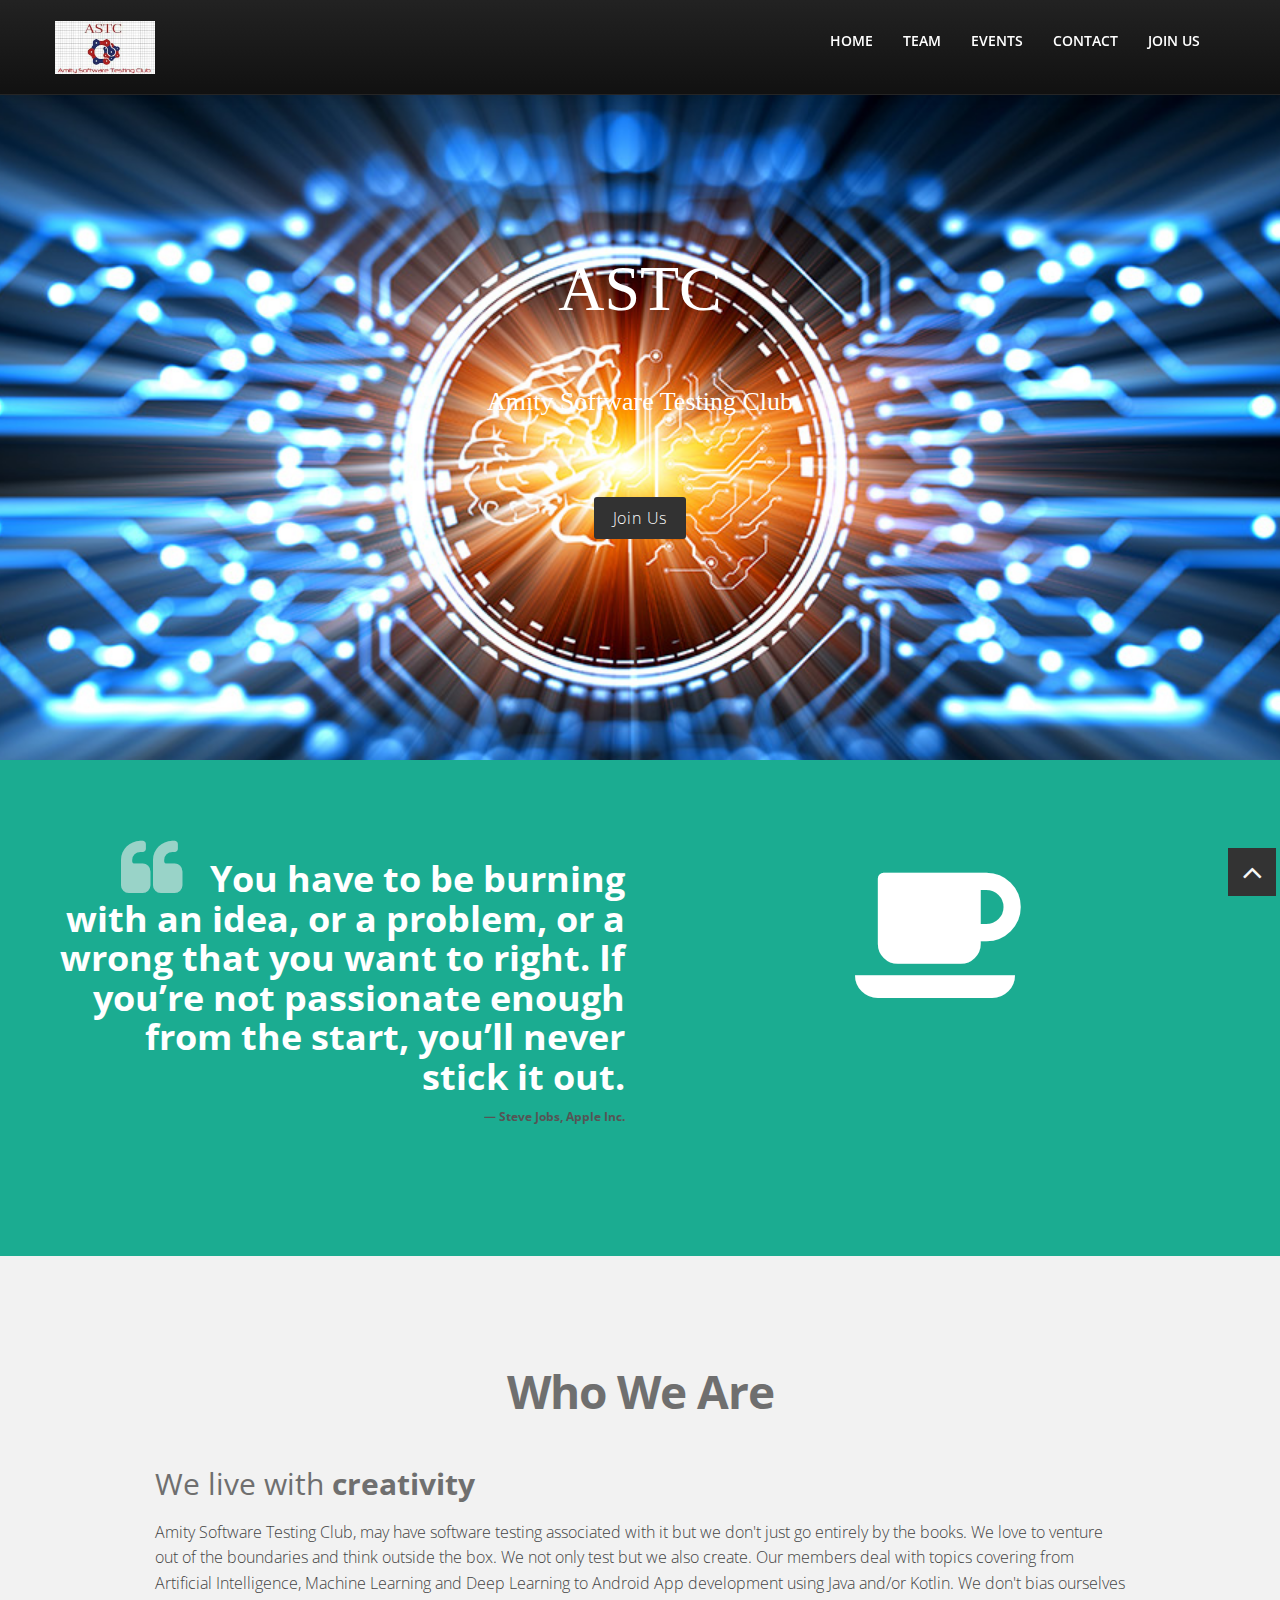
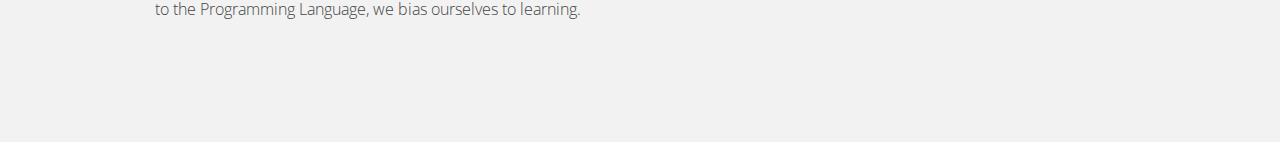
==== amitysoftwaretestingclub.github.io-master/index.html @ 873170cf "Initial Commit" ====
<!DOCTYPE HTML>
<html lang="en">
<head>
<meta charset="utf-8">
<title>Amity Software Testing Club</title>
<meta name="viewport" content="width=device-width, initial-scale=1.0">
<meta name="description" content="">
<meta name="author" content="">
<link href="css/bootstrap-responsive.css" rel="stylesheet">
<link href="css/style.css" rel="stylesheet">
<link href="color/default.css" rel="stylesheet">
<link rel="shortcut icon" href="img/astc.jpg">
<!-- =======================================================
    Theme Name: Maxim
    Theme URL: https://bootstrapmade.com/maxim-free-onepage-bootstrap-theme/
    Author: BootstrapMade.com
    Author URL: https://bootstrapmade.com
======================================================= -->
</head>
<body>
<!-- navbar -->
<div class="navbar-wrapper">
	<div class="navbar navbar-inverse navbar-fixed-top">
		<div class="navbar-inner">
			<div class="container">
				<!-- Responsive navbar -->
				<a class="btn btn-navbar" data-toggle="collapse" data-target=".nav-collapse"><span class="icon-bar"></span><span class="icon-bar"></span><span class="icon-bar"></span>
				</a>
				<h1 class="brand"><a href="index.html"><img src="img/astc.jpg" alt="" width="100px;" /></a></h1>
				<!-- navigation -->
				<nav class="pull-right nav-collapse collapse">
				<ul id="menu-main" class="nav">
					<li ><a class="current" href="index.html">Home</a></li>
					<li ><a href="team.html">Team</a></li>
                    <li ><a href="events.html">Events</a></li>
                    <li ><a href="contact.html">Contact</a></li>
		    		<li ><a href="join.html">Join Us</a></li>
				</ul>
				</nav>
			</div>
		</div>
	</div>
</div>
<!-- Header area -->
<div id="header-wrapper" class="header-slider">
	<header class="clearfix">
	<div class="logo">
		
	</div>
	<div class="container">
		<div class="row">
			<div class="span12">
                 <style>
                   .main-head  { color: #6f6f6f; }
                </style>
				<h1 class="main-head">ASTC</h1>
				<h3 class="sub-head">Amity Software Testing Club</h3>
				<br>
				<br>
				<br>
				<br>
				
				<!-- end slider -->
				<a href="join.html"><div class="btn btn-theme">Join Us</div></a>
			</div>
		</div>
	</div>
	</header>
</div>
<!-- spacer section -->
<section class="spacer green">
<div class="container">
	<div class="row">
		<div class="span6 alignright flyLeft">
			<blockquote class="large">
				 You have to be burning with an idea, or a problem, or a wrong that you want to right. If you’re not passionate enough from the start, you’ll never stick it out. <cite>Steve Jobs, Apple Inc.</cite>
			</blockquote>
		</div>
		<div class="span6 aligncenter flyRight">
			<i class="icon-coffee icon-10x"></i>
		</div>
	</div>
</div>
</section>
<!-- end spacer section -->
<!-- section: team -->
<section id="about" class="section">
<div class="container">
	<h4>Who We Are</h4>
	<div class="row">
		<div class="span10 offset1">
			<div>
				<h2>We live with <strong>creativity</strong></h2>
				<p>
					Amity Software Testing Club, may have software testing associated with it but we don't just go entirely by the books. 
					We love to venture out of the boundaries and think outside the box. We not only test but we also create.
					Our members deal with topics covering from Artificial Intelligence, Machine Learning and Deep Learning to 
					Android App development using Java and/or Kotlin. We don't bias ourselves to the Programming Language, 
					we bias ourselves to learning.
				</p>
			</div>
		</div>
	</div>
	
	
</div>
<!-- /.container -->
</section>
<!-- end section: team -->
<!-- section: services -->

			
<!-- ./container -->

<a href="#" class="scrollup"><i class="icon-angle-up icon-square icon-bgdark icon-2x"></i></a>
<script src="js/jquery.js"></script>
<script src="js/jquery.scrollTo.js"></script>
<script src="js/jquery.nav.js"></script>
<script src="js/jquery.localscroll-1.2.7-min.js"></script>
<script src="js/bootstrap.js"></script>
<script src="js/jquery.prettyPhoto.js"></script>
<script src="js/isotope.js"></script>
<script src="js/jquery.flexslider.js"></script>
<script src="js/inview.js"></script>
<script src="js/animate.js"></script>
<script src="js/custom.js"></script>
<script src="contactform/contactform.js"></script>
<script>(function(i,s,o,g,r,a,m){i['GoogleAnalyticsObject']=r;i[r]=i[r]||function(){
    (i[r].q=i[r].q||[]).push(arguments)},i[r].l=1*new Date();a=s.createElement(o),
    m=s.getElementsByTagName(o)[0];a.async=1;a.src=g;m.parentNode.insertBefore(a,m)
    })(window,document,'script','//www.google-analytics.com/analytics.js','ga');
    ga('create', 'UA-55234356-4', 'auto');
    ga('send', 'pageview');
</script>
</body>
</html>
---- amitysoftwaretestingclub.github.io-master/css/style.css ----
/*
    Theme Name: Maxim
    Theme URL: https://bootstrapmade.com/maxim-free-onepage-bootstrap-theme/
    Author: BootstrapMade.com
    Author URL: https://bootstrapmade.com
*/

/*
===========================
CONTENTS:

01 General
02 Typography
03 Non-semantic
04 Navbar
05 Page sections
06 Footer
07 Icons
08 Buttons
09 Media queries 
===========================
*/
/* Import css */
/* Google font */
@import url('https://fonts.googleapis.com/css?family=Open+Sans:300,400,600,700');
/* bootstrap */
@import url('bootstrap.css');
/* bootstrap responsive */
@import url('bootstrap-responsive.css');
/* prettyPhoto */
@import url('prettyPhoto.css');
/* flexslider */
@import url('flexslider.css');

/* font awesome */
@import url('font-awesome.css');
/* overwrite */
@import url('overwrite.css');
/* animation */
@import url('animate.css');



/* =========================================================
01. General
============================================================ */

div, article, section, header, footer, nav, li {
	position:relative;
}
.group:after {
	display:block;
	height:0;
	clear:both;
	content:".";
	visibility:hidden; /* For clearing */
}
body {
	background:#fff;
	color: #444;
	font-size: 16px;
	font-weight:300;
	font-family:'Open Sans', Arial, sans-serif;
}

body {
    padding-top: 60px; /* 60px to make the container go all the way to the bottom of the topbar */
}

::-moz-selection {
	color:#333;
}
::selection {
	color:#333;
}

/* scroll to top */
.scrollup{
    position:fixed;
	width:32px;
	height:32px;
    bottom:20px;
    right:20px;
}

a.scrollup {
	outline:0;
	text-decoration:none;
}

a.scrollup:hover,a.scrollup:active,a.scrollup:focus {
	opacity:1;
	text-decoration:none;
	-webkit-transition: all 400ms ease-out 0s;	
	   -moz-transition: all 400ms ease-out 0s;
		 -o-transition: all 400ms ease-out 0s;
		    transition: all 400ms ease-out 0s;
}
a.scrollup i:hover {
	text-decoration:none;
}

.blankdivider10 {
	height: 10px;
	display: block;
}

.blankdivider20 {
	height: 20px;
	display: block;
}
.blankdivider30 {
	height: 30px;
	display: block;
}

.row {
	margin-bottom:30px;
}

.row .row{
	margin-bottom:30px;
}

.row.nomargin {
	margin-bottom:0;
}


/*---------- forms ----------*/

input[type=text], input[type=submit], textarea {
	width: 100%;
	padding: 0.5em;
	font-size: 1em;
	margin-bottom: 1.5em;
	box-sizing: border-box;
	-moz-box-sizing: border-box;
	-webkit-box-sizing: border-box;
}
input, button, select, textarea {
	font-family:'Open Sans', Arial, sans-serif;
}
/* =========================================================
02. Typography
============================================================ */

p {
	line-height: 1.6em;
	margin: 0 0 10px 0;
}

blockquote {
	font-size:18px;
	border:none;
	padding:0;
}

blockquote.large {
	font-size:36px;
	font-weight:700;
	line-height:1.1em;
}
blockquote.large:before {
	font-size:64px;
	font-family: FontAwesome;
	content: "\f10d";
	margin-right:20px;
}

blockquote cite 						{ display:block; font-size:12px;}
blockquote cite:before 					{ content:"\2014 \0020"; }
blockquote cite a,
blockquote cite a:visited,
blockquote cite a:visited 				{ color:#555; }

ul, ol {
	font-size: 1em; /* 16px */
	line-height: 1.5; /* 24px */
	margin: 0 0 1.5em 0;
}
body, input, textarea {
}

a {
  color: #454545;
  text-decoration: none;
}

a:hover, a:active {
	text-decoration: underline;
}
h1, h2, h3, h4, h5, h6 {
	font-weight: 400;
	color: 	#6f6f6f;
	line-height:1.1em;
	font-family:'Open Sans', Arial, sans-serif;
}
h1 {
	font-size: 36px;
	margin-bottom:20px;
}
h2 {
	font-size: 30px;
	margin-bottom:20px;
}
h3 {
	font-size: 26px;
	margin-bottom:20px;
}
h4 {
	font-size: 22px;
	margin-bottom:20px;
}
h5 {
	font-size: 18px;
	margin-bottom:15px;
}
h6 {
	font-size: 16px;
	margin-bottom:10px;
}
strong {
	font-weight:700;
	font-family: 'Open Sans', sans-serif;
}
small {
	font-size: 0.75em; /* 12px */
	line-height: 2; /* 24px */
	margin-top: 2em;
	margin-bottom: 0em;
}
em {
	font-style: normal;
	font-family: 'Open Sans';
}
.muted {
	color: #A5A5A2;
}
.impressed {
	text-shadow:
 -1px -1px 0 rgba(0, 0, 0, 0.5), /* shadow */  1px 1px 0 rgba(255, 255, 255, 0.9); /* highlight */
}

h2.pagetitle {
	color:#fff;
	font-size:46px;
}

/* =========================================================
03. Misc
============================================================ */

.hide-text {
	text-indent: 100%;
	white-space: nowrap;
	overflow: hidden;
	font-size: 1em;
}
.alignright {
	text-align: right;
}
.alignleft {
	text-align: left;
}
.aligncenter {
	text-align: center;
}
.medium {
	font-weight: normal;
}

/* =========================================================
04. Navigation
============================================================ */

.navbar-fixed-top .container {
/* Uncomment to make nav expand full width */
 /*	width: auto; */
}
.navbar .brand {
	margin-left:0;
	padding: 0;
	margin-top: 1.05em;
}
.navbar .brand a {
	padding: 0;
	color: #fff;
	font-size: 1.75em;
	margin-left: 0;
	font-weight: 400;
	text-transform:uppercase;
}
.navbar .brand a:hover {
	text-decoration: none;
 transition: color .15s linear;
 -webkit-transition: color .15s linear;
 -moz-transition: color .15s linear;
}
.navbar .brand a:focus {
	outline: none;
}
.navbar-inner {
	min-height: 4.75em;
}
.navbar-inverse .navbar-inner {
	background-repeat: repeat;
	background-color: #0b333f;
}
.navbar-wrapper {
	overflow:hidden;
}
#menu-main {
	margin-top: 1.125em;
}
ul#menu-main > li > a {
	font-weight: 600;
	color: #fff;
	font-size:14px;
	text-transform:uppercase;
}
ul#menu-main > li > a:hover {
	padding: 9px 15px;
	border-radius: 3px;
	-webkit-border-radius: 3px;
	-moz-border-radius: 3px;
}
ul#menu-main > li > a:focus {
	outline:0;
}

.navbar-inverse .brand, .navbar-inverse .nav > li > a {
	text-shadow: none;
}


/* =========================================================
05. Page sections
============================================================ */

/* === section header === */

#header-wrapper {
	width: 100%;
	min-height: 600px;
	margin-top: -60px;
	padding-top:160px;
	text-align:center;
}


#header-wrapper h1 {
	color: #FFFFFF;
	font-size: 4em;
	font-weight: 400;
	margin: 1em 0;
}
#header-wrapper h2 {
	color: #fff;
	font-family: 'Open Sans', sans serif;
	font-size: 2em;
	font-weight: normal;
	margin: 0.5em 0;
	text-shadow: 1px 1px 1px #333333;
}

header .logo {
	text-align:center;
	margin-bottom:30px;
}

/* --- Header slider --- */
#header-wrapper.header-slider {
	background: #444 url(../img/bg/bg-1.jpg) no-repeat center center fixed;
	-webkit-background-size: cover;
	-moz-background-size: cover;
	-o-background-size: cover;
	background-size: cover;
}

#main-flexslider ul.slides li p {
	font-size: 72px;
	text-transform: uppercase;
	position: relative;
	margin-bottom: 0px;
	text-align: center;
	line-height: 1;
	color:#fff;
}
#main-flexslider.flexslider {
		margin:0;
		background:none;
		border:none;
	-webkit-border-radius: 0;
	-moz-border-radius: 0;
	-o-border-radius: 0;
	border-radius: 0;
	box-shadow: none;
	-webkit-box-shadow: none;
	-moz-box-shadow: none;
	-o-box-shadow: none;
}



/* --- Header subscribe form --- */

#header-wrapper input[type=text] {
	background: rgba(227, 231, 228, 1);
	font-family: 'Open Sans', sans serif;
	font-size: 1.3125em;
	border: 0;
	text-align: center;
	vertical-align: middle;
	margin-bottom:0 !important;
}
#header-wrapper input[type=text]:focus {
	background: #43413e;
	color: #eff1ef;
	transition: background 0.25 ease-in;
	-moz-transition: background 0.25 ease-in;
	-webkit-transition: background 0.25 ease-in;
}
#header-wrapper input[type=text] {
	height: 2.9em;
	width:50%;
}
#header-wrapper input[type=submit] {
	color: #fff;
	width: 185px;
	height: 2.9em;
	font-size: 1.3125em; /* 21px */
	padding:0.5em;
	letter-spacing: 0.05em;
	margin: 0;
	border: 0;
	text-transform: none;
	border-radius: 3px;
	-moz-border-radius: 3px;
	-webkit-border-radius: 3px;
}
#header-wrapper input[type=submit]:hover, #header-wrapper input[type=submit]:active {
	background: #43413e !important;
}


section.section {
	padding: 100px 0 80px;
}
section.section h4 {
	text-align: center;
	margin-bottom: 40px;
	font-size: 46px;
	font-weight: 700;
	letter-spacing: -1px;
}
section.inner {
	padding: 50px 0 50px;
}



.section.orange h4 ,.section.green h4{
	color: #fcfcfc;
}
.section.orange p,.section.green p {
	color: #f7f7f7;
}


/* === section spacer === */

section.spacer {
	padding:90px 0 70px;
	color:#fcfcfc;
}

.spacer.green,.section.green {
	background:#1bac91;
}

.spacer.green,.section.green h4 {
	color:#fff;
}

.spacer.yellow,.section.yellow  {
	background:#ffe873;
}
.spacer.orange,.section.orange {
	background:#f36f36;
}


section.spacer.bg2 {
	background: url(../img/bg/bg-2.jpg) 50% 0 no-repeat fixed;
	width:100%;
	height:auto;
	margin:0;	
}

section.spacer.bg3 {
	background: url(../img/bg/bg-3.jpg) 50% 0 no-repeat fixed;
	width:100%;
	height:auto;
	margin:0;	
}

section.spacer blockquote.large:before {
	color:#eee;
	opacity:0.6;
}

section.spacer blockquote cite {
	color:#555;
}



/* === section works === */

#works h4 {
	margin-bottom:20px;
}

#portfolio {
	padding-bottom: 0;
}
/* === portfolio filter === */

#filters {
	margin-bottom: 0px;
	text-align: center;
	display: block;
	float: none;
	z-index: 2;
	position: relative;
}
#filters ul {
	margin: 0 0 20px;
	list-style: none;
	padding: 0;
}
#filters ul li {
	display: inline-block;
}
#filters ul li a {
	display: block;
	float: left;
	padding: 2px 5px;
	color: inherit;
	margin-right: 5px;
	margin-bottom: 5px;
	font-weight: 600;
}
#filters ul li a:hover,#filters ul li a:focus {
	text-decoration:none;
	outline:0;
}
#filters ul li a h5 {
	font-size: 14px;
	padding: 5px 10px 5px;
	border: 2px solid #f2f2f2;
}

#filters ul li a:hover h5, #filters ul li a.active h5 {
	color:#fcfcfc;
}




/* === portfolio wrap - grid === */
#portfolio-wrap {
	position: relative;
	padding: 0;
	width: 100.1%;
	margin: 0 auto;
	display: block;
}
#portfolio-wrap .grid {
	margin: 0;
	overflow: hidden;
	line-height: 0;
	width: 20%;
	border:0;
	padding: 0;
}
.portfolio-item.current {
	z-index: 101;
}
.portfolio-item {
	padding: 0;
	position: relative;
	overflow: hidden;
}
.portfolio-item .portfolio-image {
	overflow: hidden;
	display: block;
	position: relative;
}
.portfolio-item .portfolio-image img {
	width: 100%;
	height: auto;
}
.portfolio .portfolio-overlay {
	width: 100%;
	height: 100%;
	top: 0;
	left: 0;
	position: absolute;
	display: block;
	z-index: 4;
	opacity: 0;
	-moz-opacity: 0;
	filter: alpha(opacity=0);
	-webkit-transition: all 0.3s ease-in-out;
	-moz-transition: all 0.3s ease-in-out;
	-o-transition: all 0.3s ease-in-out;
	-ms-transition: all 0.3s ease-in-out;
	transition: all 0.3s ease-in-out;
}
.portfolio > a, .portfolio > a:hover {
	color: #ffffff;
}
.portfolio-item .portfolio > a:hover > .portfolio-overlay {
	opacity: 1;
	-moz-opacity: 1;
	filter: alpha(opacity=100);
}
.portfolio > a img {
	-webkit-transition: all 0.3s ease-in-out;
	-moz-transition: all 0.3s ease-in-out;
	-o-transition: all 0.3s ease-in-out;
	-ms-transition: all 0.3s ease-in-out;
	transition: all 0.3s ease-in-out;
}
.portfolio > a:hover img {
	-webkit-transition: all 0.3s ease-in-out;
	-moz-transition: all 0.3s ease-in-out;
	-o-transition: all 0.3s ease-in-out;
	-ms-transition: all 0.3s ease-in-out;
	transition: all 0.3s ease-in-out;
}
.portfolio .thumb-info {
	position: absolute;
	width: 100%;
	height: 100%;
	opacity: 0;
	-moz-opacity: 0;
	filter: alpha(opacity=0);
	-webkit-transition: all 0.3s ease-in-out;
	-moz-transition: all 0.3s ease-in-out;
	-o-transition: all 0.3s ease-in-out;
	-ms-transition: all 0.3s ease-in-out;
	transition: all 0.3s ease-in-out;
}
.portfolio a:hover .portfolio-overlay .thumb-info {
	opacity: 1;
	-moz-opacity: 1;
	filter: alpha(opacity=100);
}
.portfolio-overlay .thumb-info i {
	top: 50%;
}
.portfolio-overlay .thumb-info h5 {
	top: 20%;
	font-size: 18px;
}
.portfolio-overlay .thumb-info p {
	top: 50%;
	font-size: 13px;
}
.portfolio-overlay .thumb-info h5 {
	color: #ffffff;
	width: 100%;
	position: absolute;
	text-align: center;
}
.portfolio-overlay .thumb-info p {
	color: #ffffff;
	width: 100%;
	position: absolute;
	text-align: center;
	font-weight: bold;
}
.portfolio-overlay .thumb-info i {
	color: #ffffff;
	width: 100%;
	position: absolute;
	text-align: center;
	display: block;
}
/* === Isotope CSS3 transitions === */

.isotope, .isotope .isotope-item {
	-webkit-transition-duration: 0.8s;
	-moz-transition-duration: 0.8s;
	-ms-transition-duration: 0.8s;
	-o-transition-duration: 0.8s;
	transition-duration: 0.8s;
}
.isotope {
	-webkit-transition-property: height, width;
	-moz-transition-property: height, width;
	-ms-transition-property: height, width;
	-o-transition-property: height, width;
	transition-property: height, width;
}
.isotope .isotope-item {
	-webkit-transition-property: -webkit-transform, opacity;
	-moz-transition-property: -moz-transform, opacity;
	-ms-transition-property: -ms-transform, opacity;
	-o-transition-property: -o-transform, opacity;
	transition-property: transform, opacity;
}
/**** disabling Isotope CSS3 transitions ****/

.isotope.no-transition, .isotope.no-transition .isotope-item, .isotope .isotope-item.no-transition {
	-webkit-transition-duration: 0s;
	-moz-transition-duration: 0s;
	-ms-transition-duration: 0s;
	-o-transition-duration: 0s;
	transition-duration: 0s;
}


/* === section services === */

section#services h2 {
	font-size: 22px;
	margin-bottom: 15px;
	margin-top: 10px;
	text-align:center;
}
section#services p {
	margin:10px;
}


section#services .service-box {
	text-align: center;
	padding: 20px;
	-webkit-transition: all 0.3s ease-in-out;
	-moz-transition: all 0.3s ease-in-out;
	-o-transition: all 0.3s ease-in-out;
	-ms-transition: all 0.3s ease-in-out;
	transition: all 0.3s ease-in-out;
}
section#services .span3:hover {
	background:#e3e3e3;
}

section#services .service-box h2 {
	color: #f7f7f7;
	font-weight: 700;
}

section#services.section.orange .service-box:hover {
	background:#f36518;
}


/* === section blog === */

section#blog {
	background: #f2f2f2;
}

.home-post {
	background:#fff;
	
}

.home-post:hover {
	box-shadow: 0 0 16px rgba(0, 0, 0, 0.3);
	-moz-box-shadow: 0 0 16px rgba(0, 0, 0, 0.3);
	-webkit-box-shadow: 0 0 16px rgba(0, 0, 0, 0.3);
	-webkit-transition: all 0.4s ease-in-out;
	-moz-transition: all 0.4s ease-in-out;
	-o-transition: all 0.4s ease-in-out;
	-ms-transition: all 0.4s ease-in-out;
	transition: all 0.4s ease-in-out;
}


.home-post .entry-content {
	padding:20px;
}
.home-post .entry-content h5 a {
	font-size:22px;
}
.home-post .entry-content h5 a:hover {
	color:#312f2b;
	text-decoration:none;
}
.home-post .entry-content a.more {
	font-size:13px;
}
.home-post .post-meta {
	padding:20px;
	overflow:hidden;
	color:#fcfcfc;
}
.home-post .post-meta i {
	float:left;
	margin-right:20px;
}
.home-post .post-meta span {
	margin-top:10px;
}
.home-post .post-meta span.date {
	font-weight:700;
	font-size:13px;
	float:left;
}
.home-post .post-meta span.tags {
	font-weight:700;
	font-size:13px;
	float:right;
	color:#ddd;
}
.home-post .post-meta span.tags a {
	color:#fcfcfc;
}



/* === section about === */

section#about {
	background:#f2f2f2;
}

.people {
	text-align:center;
}

.people h3 {
	margin-bottom:10px;
	font-weight:700;
	letter-spacing:-1px;
}

.team-thumb {
	margin-top: 26px;
	text-align:center;
}

/* (spacer) latest tweet */
#tweet{
	text-align:center;
	margin:20px 0 0;
	font-size:20px;
	color:#fff;
}

#tweet ul{
	float:left;
	width:100%;
	text-align:center;
	list-style:none;
	margin:0;
	padding:0;
}

#tweet ul li{
	display: inline-block;
	list-style:none;
	margin:0 0 20px;
	padding:0 0 0 34px;
	font-size:20px;
	line-height:1.5em;
}

#tweet ul li:before {
	font-family: 'FontAwesome';
	speak: none;
	font-style: normal;
	font-weight: normal;
	font-variant: normal;
	text-transform: none;
	line-height: 1;
	-webkit-font-smoothing: antialiased;
	content: "\f099";
	margin-right:20px;
}

/* === Contact section === */


/* Contact Form */

.validation {
    color: red;
    display:none;
    margin: 0 0 20px;
    font-weight:400;
    font-size:13px;
}

#sendmessage {
    color: green;
    border:1px solid green;
    display:none;
    text-align:center;
    padding:15px;
    font-weight:600;
    margin-bottom:15px;
    background: #fff;
}

#errormessage {
    color: red;
    display:none;
    border:1px solid red;
    text-align:center;
    padding:15px;
    font-weight:600;
    margin-bottom:15px;
    background: #fff;
}

#sendmessage.show, #errormessage.show, .show {
	display:block;
}

#contact-form {
	position: relative;
	z-index: 999;
}

#contact-form input[type=text], .contactForm textarea {
	background: rgba(227, 231, 228, 1);
	font-family: 'Open Sans', sans serif;
	border: 0;
	font-size:16px;
	text-align: left;
	vertical-align: middle;
}

.contactForm textarea {
	height: 156px;
}

#contact-form input[type=text]:focus, .contactForm textarea:focus {
	background: #fff;
	color: #555;
	box-shadow: none;
	-moz-box-shadow: none;
	-webkit-box-shadow: none;
	transition: background 0.25 ease-in;
	-moz-transition: background 0.25 ease-in;
	-webkit-transition: background 0.25 ease-in;
}
#contact-form input[type=text] {
	height: 60px;
	margin-bottom:30px;
}
#contact-form input[type=submit] {
	color: #fff;
	width: 185px;
	height: 60px;
	text-shadow: none;
	font-size: 16px;
	padding:0.5em;
	letter-spacing: 0.05em;
	margin: 0 0 20px 0;
	display: block;
	border: 0;
	text-transform: none;
	border-radius: 3px;
	-moz-border-radius: 3px;
	-webkit-border-radius: 3px;
	box-shadow: none;
	-moz-box-shadow: none;
	-webkit-box-shadow: none;
}
#contact-form input[type=submit]:hover, #contact-form input[type=submit]:active {
	background: #43413e !important;
}
#contact-form textarea {
	padding-top: 1em;
}
div.cform-response-output {
	max-width: 60%;
	text-align: center;
	margin-left: 40% !important;
	margin-top: 0.5em !important;
	padding: 0.5em !important;
	border-radius: 4px;
	-moz-border-radius: 4px;
	-webkit-border-radius: 4px;
}
.cform-not-valid-tip {
	color: #888;
	border: 1px dotted #ad3729 !important;
	width: 100% !important;
	left: 0 !important;
	padding: 0.5em !important;
	font-family: 'Open Sans', sans-serif;
	box-sizing: border-box;
	-moz-box-sizing: border-box;
	-webkit-box-sizing: border-box;
	border-radius: 4px;
	-moz-border-radius: 4px;
	-webkit-border-radius: 4px;
}



/* =========================================================
06. Footer
============================================================ */

footer {
	background: #2b2b2b;
	text-align: center;
	color: #ddd;
	padding:50px 0 50px;
}

footer a {
    color: #ddd;
}

footer a:hover {
    color: #fff;
}

footer ul.social-networks {
	list-style:none;
}

footer ul.social-networks li {
	display:inline;
}

footer ul.social-networks li i {
	display:inline-block;
}

footer ul.social-networks li a {
	color: #5e5e5e;
	margin: 0 5px;
}

footer ul.social-networks li a:hover {
	text-decoration:none;
	-webkit-transition: all 0.4s ease-in-out;
	-moz-transition: all 0.4s ease-in-out;
	-o-transition: all 0.4s ease-in-out;
	-ms-transition: all 0.4s ease-in-out;
	transition: all 0.4s ease-in-out;
}

footer ul.social-networks li i.icon-bgdark {
	background:#414141;
	color: #656565;
}


footer ul.social-networks li a i.icon-instagram:hover {
	background: #ba7b3d;
	color: #fff;
}

footer ul.social-networks li a i.icon-twitter:hover {
	background: #5ad2eb;
	color: #fff;
}
footer ul.social-networks li a i.icon-dribbble:hover {
	background: #f57b71;
	color: #fff;
}
footer ul.social-networks li a i.icon-pinterest:hover {
	background: #d84848;
	color: #fff;
}




/* =========================================================
07. Icons
============================================================ */

/* bg */
i.icon-bglight {
	color: #444;
	background: #f7f7f7;
}
i.icon-bglight.active {
	color: #fff;
}

i.icon-bglight.active:hover{
	color: #444;
	background: #f7f7f7;
}

i.icon-bgdark {
	color: #f7f7f7;
	background: #333;
}
i.icon-bgdark:hover {
	color: #fff;
}
i.icon-bgdark.active:hover {
	color: #f7f7f7;
	background: #333;
}

/* square */
i.icon-square {
	display: inline-block;
	text-align: center;
	width: 24px !important;
	height: 24px !important;
	line-height: 24px !important;
}
i.icon-square.icon-2x{
	width: 48px !important;
	height: 48px !important;
	line-height: 48px !important;
}
i.icon-square.icon-3x{
	width: 72px !important;
	height: 72px !important;
	line-height: 72px !important;
}
i.icon-square.icon-4x{
	width: 96px !important;
	height: 96px !important;
	line-height: 96px !important;
}
i.icon-square.icon-5x{
	width: 120px !important;
	height: 120px !important;
	line-height: 120px !important;
}

/* rounded */
i.icon-rounded {
	display: inline-block;
	border-radius: 6px !important;
	-moz-border-radius: 6px !important;
	-webkit-border-radius: 6px !important;
	-o-border-radius: 6px !important;
	-ms-border-radius: 6px !important;
	text-align: center;
	width: 24px !important;
	height: 24px !important;
	line-height: 24px !important;
}

.icon-rounded.icon-2x{
	width: 48px !important;
	height: 48px !important;
	line-height: 48px !important;
}
.icon-rounded.icon-3x{
	width: 72px !important;
	height: 72px !important;
	line-height: 72px !important;
	border-radius: 8px !important;
	-moz-border-radius: 8px !important;
	-webkit-border-radius: 8px !important;
	-o-border-radius: 8px !important;
	-ms-border-radius: 8px !important;
}
.icon-rounded.icon-4x{
	width: 96px !important;
	height: 96px !important;
	line-height: 96px !important;
	border-radius: 10px !important;
	-moz-border-radius: 10px !important;
	-webkit-border-radius: 10px !important;
	-o-border-radius: 10px !important;
	-ms-border-radius: 10px !important;
}
.icon-rounded.icon-5x{
	width: 120px !important;
	height: 120px !important;
	line-height: 120px !important;
	border-radius: 12px !important;
	-moz-border-radius: 12px !important;
	-webkit-border-radius: 12px !important;
	-o-border-radius: 12px !important;
	-ms-border-radius: 12px !important;
}


/* circled */
i.icon-circled {
	display: inline-block;
	border-radius: 1000px !important;
	-moz-border-radius: 1000px !important;
	-webkit-border-radius: 1000px !important;
	-o-border-radius: 1000px !important;
	-ms-border-radius: 1000px !important;
	text-align: center;
	width: 24px !important;
	height: 24px !important;
	line-height: 24px !important;
}

.icon-circled.icon-2x{
	width: 48px !important;
	height: 48px !important;
	line-height: 48px !important;
}
.icon-circled.icon-3x{
	width: 72px !important;
	height: 72px !important;
	line-height: 72px !important;
}
.icon-circled.icon-4x{
	width: 96px !important;
	height: 96px !important;
	line-height: 96px !important;
}
.icon-circled.icon-5x{
	width: 120px !important;
	height: 120px !important;
	line-height: 120px !important;
}

i.icon-white {
	color:#fff;
}


/* more icon sizes for font-awesome icons */

.icon-6x {
  font-size: 6em;
}
.icon-6x.icon-border {
  border-width: 6px;
  -webkit-border-radius: 8px;
  -moz-border-radius: 8px;
  border-radius: 8px;
}

.icon-7x {
  font-size: 7em;
}
.icon-6x.icon-border {
  border-width: 6px;
  -webkit-border-radius: 8px;
  -moz-border-radius: 8px;
  border-radius: 8px;
}

.icon-8x {
  font-size: 8em;
}
.icon-6x.icon-border {
  border-width: 6px;
  -webkit-border-radius: 8px;
  -moz-border-radius: 8px;
  border-radius: 8px;
}

.icon-9x {
  font-size: 9em;
}
.icon-6x.icon-border {
  border-width: 6px;
  -webkit-border-radius: 8px;
  -moz-border-radius: 8px;
  border-radius: 8px;
}
.icon-10x {
  font-size: 10em;
}
.icon-6x.icon-border {
  border-width: 6px;
  -webkit-border-radius: 8px;
  -moz-border-radius: 8px;
  border-radius: 8px;
}



/* =========================================================
08. Buttons
============================================================ */
 
.btn {
	color: #fff;
	text-shadow: none;
	font-size: 16px;
	padding: 11px 19px;
	letter-spacing: 0.05em;
	border: 0;
	text-transform: none;
	border-radius: 3px;
	-moz-border-radius: 3px;
	-webkit-border-radius: 3px;
	box-shadow: none;
	-moz-box-shadow: none;
	-webkit-box-shadow: none;
  background-color: #545454;
  border-color: none;
  *background-color: #545454;
  background-image: none;
  /* Darken IE7 buttons by default so they stand out more given they won't have borders */
  filter: none;
  border: none;
  *border: 0;
  border-bottom-color: none;
}
.btn:link, .btn:visited {
	color: #fff;
}
.btn:hover {
	background: #333 !important;
}
.btn:hover,
.btn:focus,
.btn:active,
.btn.active,
.btn.disabled,
.btn[disabled] {
  color: #fff;
  background-color: #333;
  *background-color: #333;
}


.btn.btn-theme:hover {
	background: #333 !important;
}

/* size */
.btn-large {
  padding: 18px 25px;
  font-size: 24px;
  -webkit-border-radius: 0;
  -moz-border-radius: 0;
  border-radius: 0;
}

.btn-large [class^="icon-"],
.btn-large [class*=" icon-"] {
  margin-top: 4px;
}

.btn-small {
  padding: 6px 13px;
  font-size: 11.9px;
  -webkit-border-radius: 0;
  -moz-border-radius: 0;
  border-radius: 0;
}

.btn-small [class^="icon-"],
.btn-small [class*=" icon-"] {
  margin-top: 0;
}

.btn-mini [class^="icon-"],
.btn-mini [class*=" icon-"] {
  margin-top: -1px;
}

.btn-mini {
  padding: 0 6px;
  font-size: 10.5px;
  -webkit-border-radius: 0;
  -moz-border-radius: 0;
  border-radius: 0;
}

/* end size */

.btn-primary {
  color: #ffffff;
  text-shadow: none;
  background-color: #09828c;
  *background-color: #09828c;
  background-image: none;
  border-color: none;
  filter:none;
}

.btn-primary:hover,
.btn-primary:focus,
.btn-primary:active,
.btn-primary.active,
.btn-primary.disabled,
.btn-primary[disabled] {
  color: #ffffff;
  background: #065158;
  *background-color: #065158;
}

.btn-primary:active,
.btn-primary.active {
  background-color: #065158 \9;
}

.btn-warning {
  color: #ffffff;
  text-shadow: none;
  background-color: #ffe873;
  *background-color: #ffe873;
  background-image: none;
  border-color: none;
  filter:none;
}

.btn-warning:hover,
.btn-warning:focus,
.btn-warning:active,
.btn-warning.active,
.btn-warning.disabled,
.btn-warning[disabled] {
  color: #ffffff;
  background: #b88f22;
  *background: #b88f22;
}

.btn-warning:active,
.btn-warning.active {
  background: #b88f22 \9;
}


.btn-danger {
  color: #ffffff;
  text-shadow: none;
  background-color: #f36f36;
  *background-color: #f36f36;
  background-image: none;
  border-color: none;
  filter:none;
}

.btn-danger:hover,
.btn-danger:focus,
.btn-danger:active,
.btn-danger.active,
.btn-danger.disabled,
.btn-danger[disabled] {
  color: #ffffff;
  background: #db5f58;
  *background: #db5f58;
}

.btn-danger:active,
.btn-danger.active {
  background: #db5f58 \9;
}

.btn-success {
  color: #ffffff;
  text-shadow: none;
  background-color: #1bac91;
  *background-color: #1bac91;
  background-image: none;
  border-color: none;
  filter:none;
}

.btn-success:hover,
.btn-success:focus,
.btn-success:active,
.btn-success.active,
.btn-success.disabled,
.btn-success[disabled] {
  color: #ffffff;
  background: #55ba93;
  *background: #55ba93;
}

.btn-success:active,
.btn-success.active {
  background: #55ba93 \9;
}

.btn-info {
  color: #ffffff;
  text-shadow: none;
  background-color: #4dbdc6;
  *background-color: #4dbdc6;
  background-image: none;
  border-color: none;
  filter:none;
}

.btn-info:hover,
.btn-info:focus,
.btn-info:active,
.btn-info.active,
.btn-info.disabled,
.btn-info[disabled] {
  color: #ffffff;
  background: #6a9ad0;
  *background: #6a9ad0;
}

.btn-info:active,
.btn-info.active {
  background: #6a9ad0 \9;
}

.btn-inverse {
  color: #ffffff;
  text-shadow: none;
  background-color: #3c3c3c;
  *background-color: #3c3c3c;
  background-image: none;
  border-color: none;
  filter:none;
}

.btn-inverse:hover,
.btn-inverse:focus,
.btn-inverse:active,
.btn-inverse.active,
.btn-inverse.disabled,
.btn-inverse[disabled] {
  color: #ffffff;
  background: #2b2a2a;
  *background: #2b2a2a;
}

.btn-inverse:active,
.btn-inverse.active {
  background: #2b2a2a \9;
}


/* button flat */
.btn-flat {
  -webkit-border-radius: 0;
  -moz-border-radius: 0;
  border-radius: 0;
}

/* button rounded */
.btn-rounded {
  -webkit-border-radius: 20px;
  -moz-border-radius: 20px;
  border-radius: 20px;
}
.btn-large.btn-rounded {
  -webkit-border-radius: 28px;
  -moz-border-radius: 28px;
  border-radius: 28px;
}


.navbar-inverse .btn-navbar {
	width: auto;
	height: auto;
}

/* =========================================================
09. Media queries
============================================================ */


 @media (min-width: 768px) and (max-width: 979px) {
	body {
		padding-left:0 ;
		padding-right:0;
		padding:0;
	}
	
	.navbar-inner {
	 padding-right: 20px;
	 padding-left: 20px;	
	}
	
	.navbar-inner h1.brand {
		margin-left:20px;
	}
	
	.navbar-inner .btn-navbar {
		margin:20px 20px 0;
	}
	
	.container {
	 padding-right: 20px;
	 padding-left: 20px;
	}	
	.navbar-inverse .navbar-inner {
		padding:0 0 30px;
	}
	
	.nav-collapse {
		text-align:center;
		width:100%;
	}

}

@media (max-width: 767px) {
	body {
		padding-left:0 ;
		padding-right:0;
		padding:0;
	}
	.navbar-inner {
	 padding-right: 20px;
	 padding-left: 20px;	
	}
	
	.navbar-inner h1.brand {
		margin-left:20px;
	}
	
	.navbar-inner .btn-navbar {
		margin:20px 20px 0;
	}
	
	.container {
	 padding-right: 20px;
	 padding-left: 20px;
	}	
	.navbar-inverse .navbar-inner {
		padding:0 20px 30px;
	}
	
	.nav-collapse {
		text-align:center;
		width:100%;
	}
	#portfolio-wrap .grid {
		width: 25%;
	}
}
    
    /* Smaller screens ----------- */
@media (max-width : 480px) {
	#header-wrapper {
		padding-top:80px;
	}

	#team .team-thumb {
		 margin-right: auto;
		 margin-left: auto;
		 width: 150px;
		 display: block;
		 text-align:center;
	}

	#portfolio-wrap .grid {
		width: 50%;
	}

}
    
    /* Smartphones (portrait and landscape) ----------- */
@media only screen  and (min-device-width : 320px)  and (max-device-width : 480px) {

 section.section {
 padding: 1em 0;
}

 #works .container {
 top: 0 !important;
}

.max-img {
 width: 100%;
}
 .max-img {
 margin-right: auto;
 margin-left: auto;
 display: block;
}

 section#services h2 {
 margin-bottom: 0.25em;
}
 section#services h2, section#services ul {
 text-align: center;
}
		

/* team */
		
#team .team-thumb {
 margin-right: auto;
 margin-left: auto;
 width: 150px;
 display: block;
 text-align:center
}
 .job-position: {
 margin-bottom: 1.5em;
}
 .navbar-fixed-top, .navbar-fixed-bottom, .navbar-static-top {
 margin-left: auto;
 margin-right: auto;
}
		
/* Contact Form */
	#contact-form {
		overflow: hidden;
	}
	#contact-form input[type=submit] {
		width: 100%;
	}
}
---- amitysoftwaretestingclub.github.io-master/color/default.css ----
::-moz-selection {
background:#e06d5e;
}
::selection {
background:#e06d5e;
}

.navbar .brand a:hover {
	color:#1BAC91;
}



ul#menu-main > li > a:hover {
	color: #1BAC91;
}


ul#menu-main > li > a:focus,ul#menu-main > li > a:active, ul#menu-main > li > a.selected, ul#menu-main li a.selected:active    {
	color: #1BAC91;
}
#header-wrapper h1 span {
	color:#1BAC91;
}

#header-wrapper input[type=submit] {
	background: #1BAC91 !important;
}

#theme-form input[type=submit] {
	background: #1BAC91 !important;
}

.btn.btn-theme {
	background: #323232 !important;
}

/* blog */
.home-post .post-meta {
	background: #1BAC91;
}

/* com */
.tabbable ul.nav-tabs li.active a,.tabbable ul.nav-tabs li a:hover {
	color: #1BAC91;
}
.accordion .accordion-heading a.active {
	color: #1BAC91;
}

#tweet ul li a {
	color: #1BAC91;
}


/* works */
#filters ul li a:hover h5, #filters ul li a.active h5 {
	background: #1BAC91;
	border-color: #1BAC91;
}

.portfolio .portfolio-overlay {
	background: #1BAC91;
}

/* icon */
i.icon-bgdark:hover {
	background: #26c8aa;
}

i.icon-bgdark.active {
	background: #e06d5e;
}

.main-head{
	font-family: 'Roboto Slab', serif;
	padding: 0;
	margin: 0;
}
.sub-head{
	padding: 0;
	margin: 0;
	color: white;
	font-family: 'Roboto Slab', serif;

}
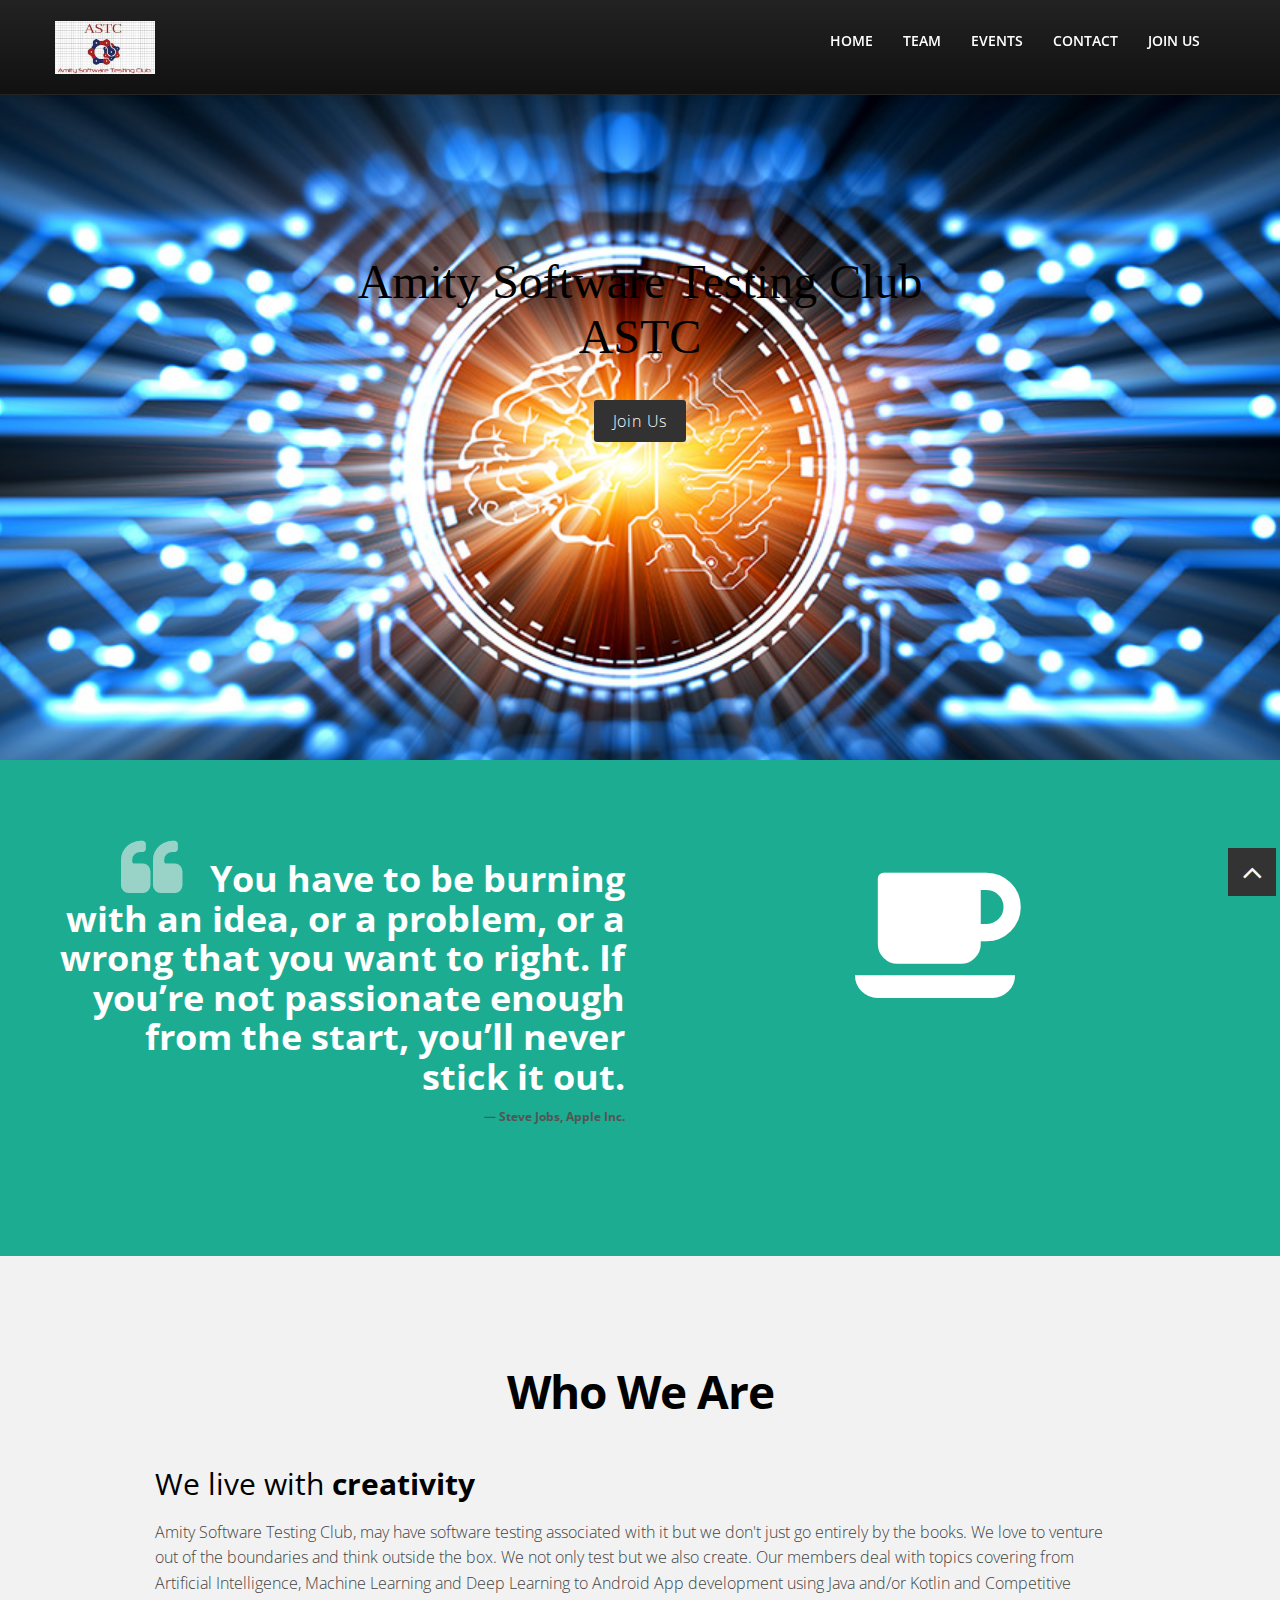
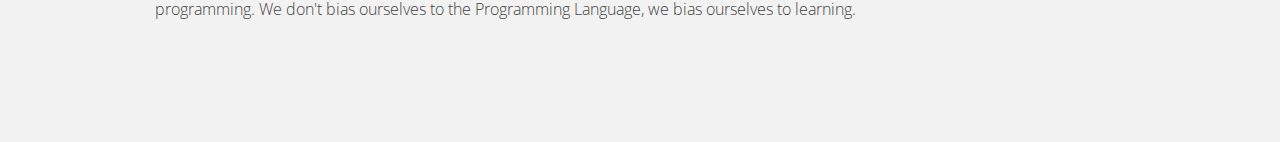
==== commit 773d779f: "Heading color and Contact us" ====
--- a/amitysoftwaretestingclub.github.io-master/index.html
+++ b/amitysoftwaretestingclub.github.io-master/index.html
@@ -45,18 +45,18 @@
 <div id="header-wrapper" class="header-slider">
 	<header class="clearfix">
 	<div class="logo">
+        <br>
+        <br>
 		
 	</div>
 	<div class="container">
 		<div class="row">
 			<div class="span12">
-                 <style>
-                   .main-head  { color: #6f6f6f; }
-                </style>
-				<h1 class="main-head">ASTC</h1>
-				<h3 class="sub-head">Amity Software Testing Club</h3>
-				<br>
-				<br>
+                <br>
+                <br>
+				<h4 class="sub-head"><font size="+12">Amity Software Testing Club</font></h4>
+                <br>
+                <h3 class="main-head"><font size="+4">ASTC</font></h3>
 				<br>
 				<br>
 				
@@ -95,7 +95,7 @@
 					Amity Software Testing Club, may have software testing associated with it but we don't just go entirely by the books. 
 					We love to venture out of the boundaries and think outside the box. We not only test but we also create.
 					Our members deal with topics covering from Artificial Intelligence, Machine Learning and Deep Learning to 
-					Android App development using Java and/or Kotlin. We don't bias ourselves to the Programming Language, 
+					Android App development using Java and/or Kotlin and Competitive programming. We don't bias ourselves to the Programming Language, 
 					we bias ourselves to learning.
 				</p>
 			</div>
--- a/amitysoftwaretestingclub.github.io-master/css/style.css
+++ b/amitysoftwaretestingclub.github.io-master/css/style.css
@@ -183,7 +183,7 @@
 }
 
 a {
-  color: #454545;
+  color: black;
   text-decoration: none;
 }
 
@@ -192,12 +192,13 @@
 }
 h1, h2, h3, h4, h5, h6 {
 	font-weight: 400;
-	color: 	#6f6f6f;
+	color: 	black;
 	line-height:1.1em;
 	font-family:'Open Sans', Arial, sans-serif;
 }
 h1 {
 	font-size: 36px;
+    color: black;
 	margin-bottom:20px;
 }
 h2 {
--- a/amitysoftwaretestingclub.github.io-master/color/default.css
+++ b/amitysoftwaretestingclub.github.io-master/color/default.css
@@ -73,14 +73,15 @@
 }
 
 .main-head{
-	font-family: 'Roboto Slab', serif;
+    color: black;
 	padding: 0;
 	margin: 0;
+	font-family: 'Roboto Slab', serif;
 }
 .sub-head{
 	padding: 0;
 	margin: 0;
-	color: white;
+	color: black;
 	font-family: 'Roboto Slab', serif;
 
 }
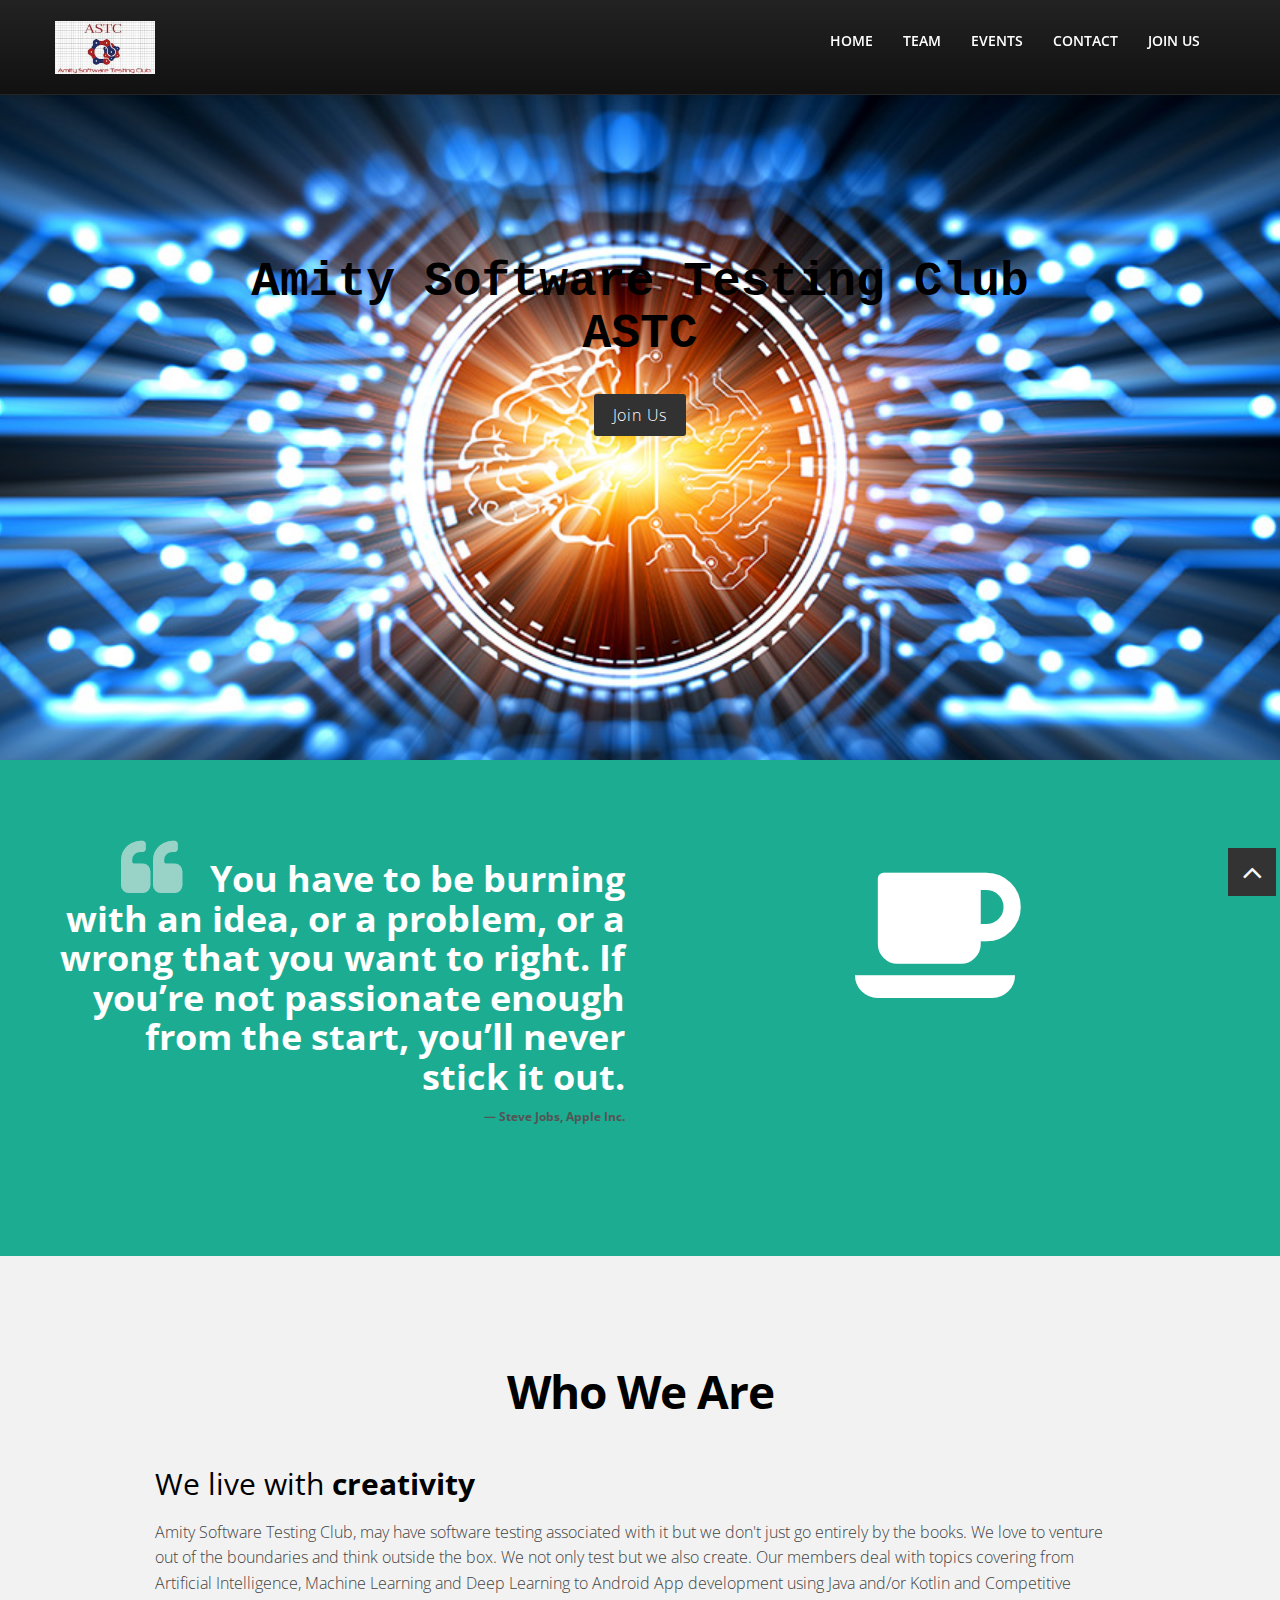
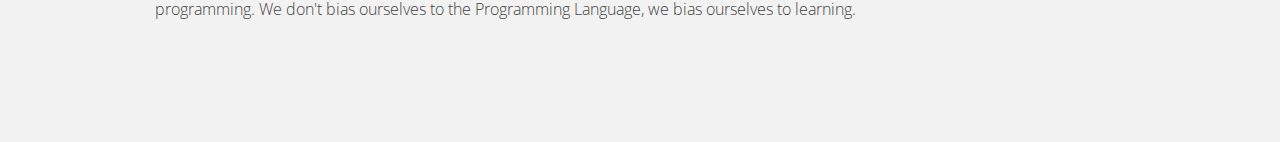
==== commit e78fba54: "Team update 4" ====
--- a/amitysoftwaretestingclub.github.io-master/index.html
+++ b/amitysoftwaretestingclub.github.io-master/index.html
@@ -54,9 +54,9 @@
 			<div class="span12">
                 <br>
                 <br>
-				<h4 class="sub-head"><font size="+12">Amity Software Testing Club</font></h4>
+                <h4 class="sub-head"><strong><font size="+12" face="Courier">Amity Software Testing Club</font></strong></h4>
                 <br>
-                <h3 class="main-head"><font size="+4">ASTC</font></h3>
+                <h3 class="main-head"><strong><font size="+4" face = "Courier">ASTC</font></strong></h3>
 				<br>
 				<br>
 				
